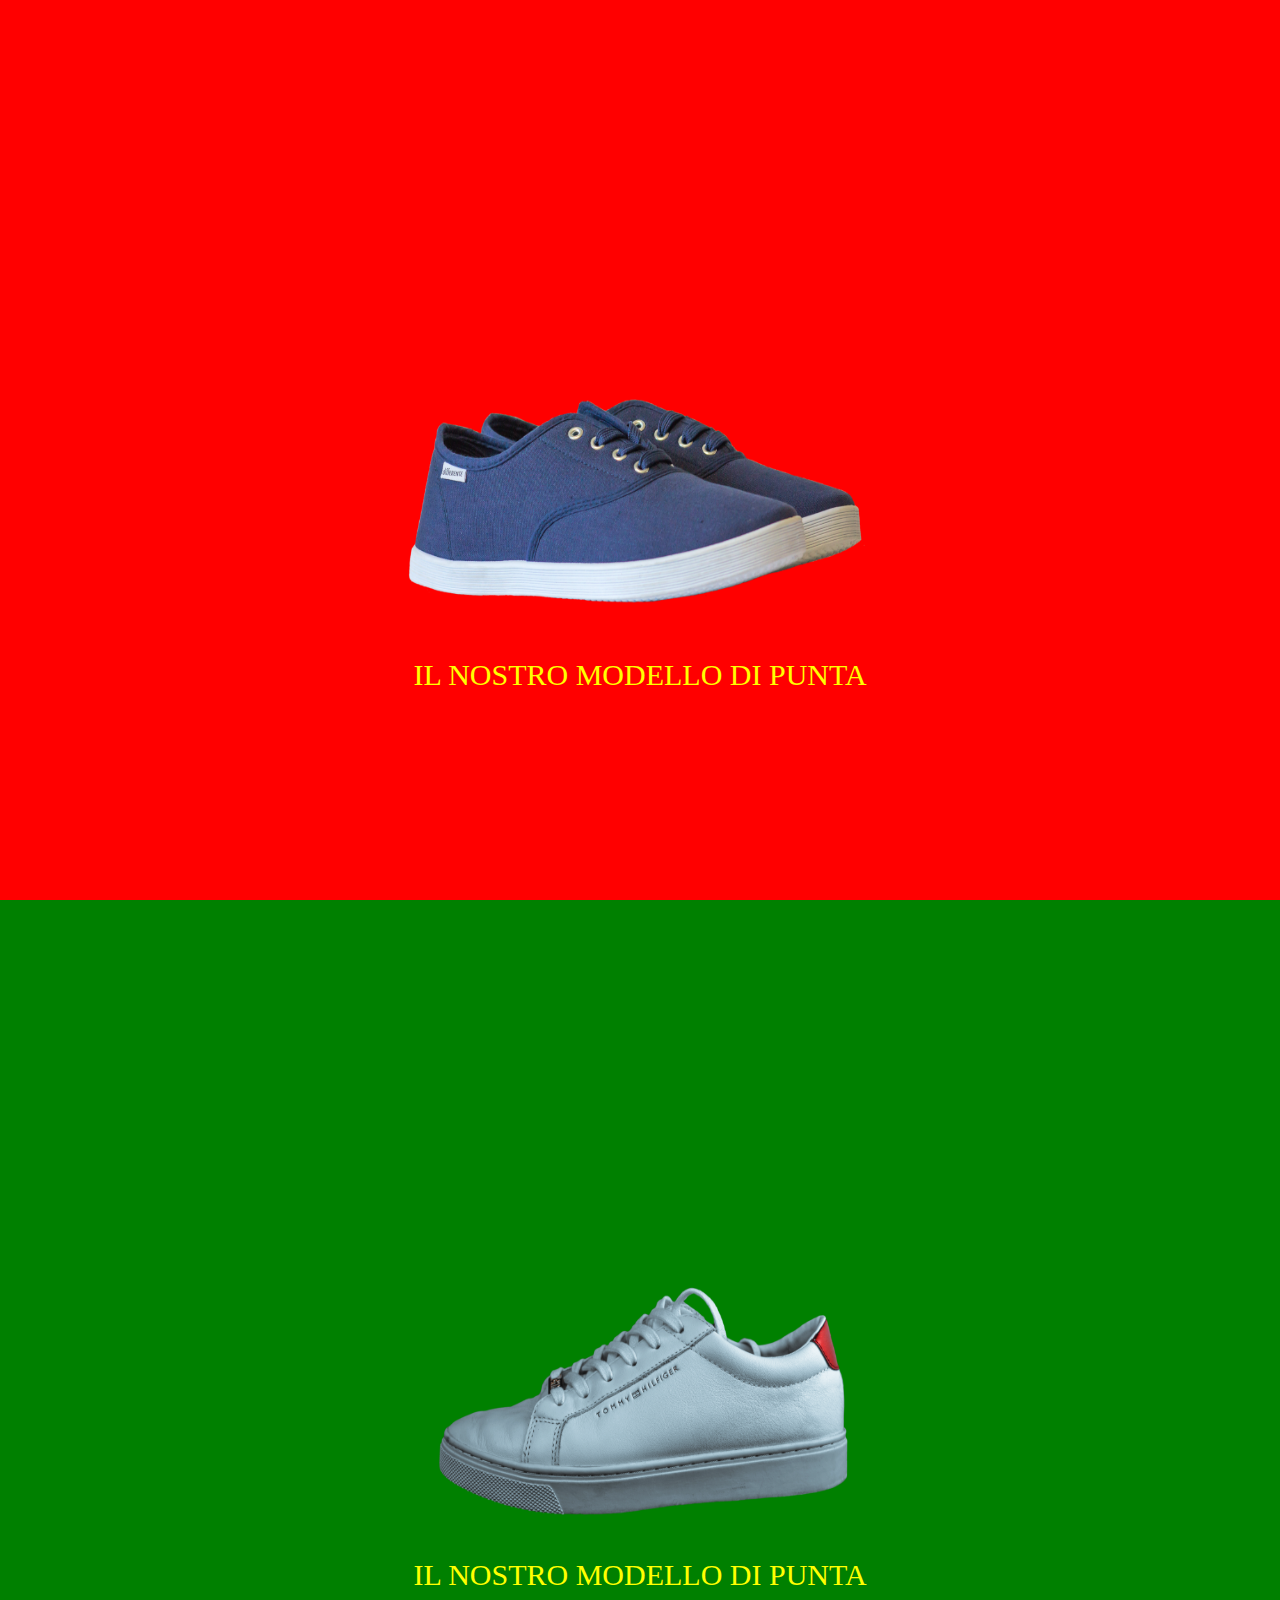
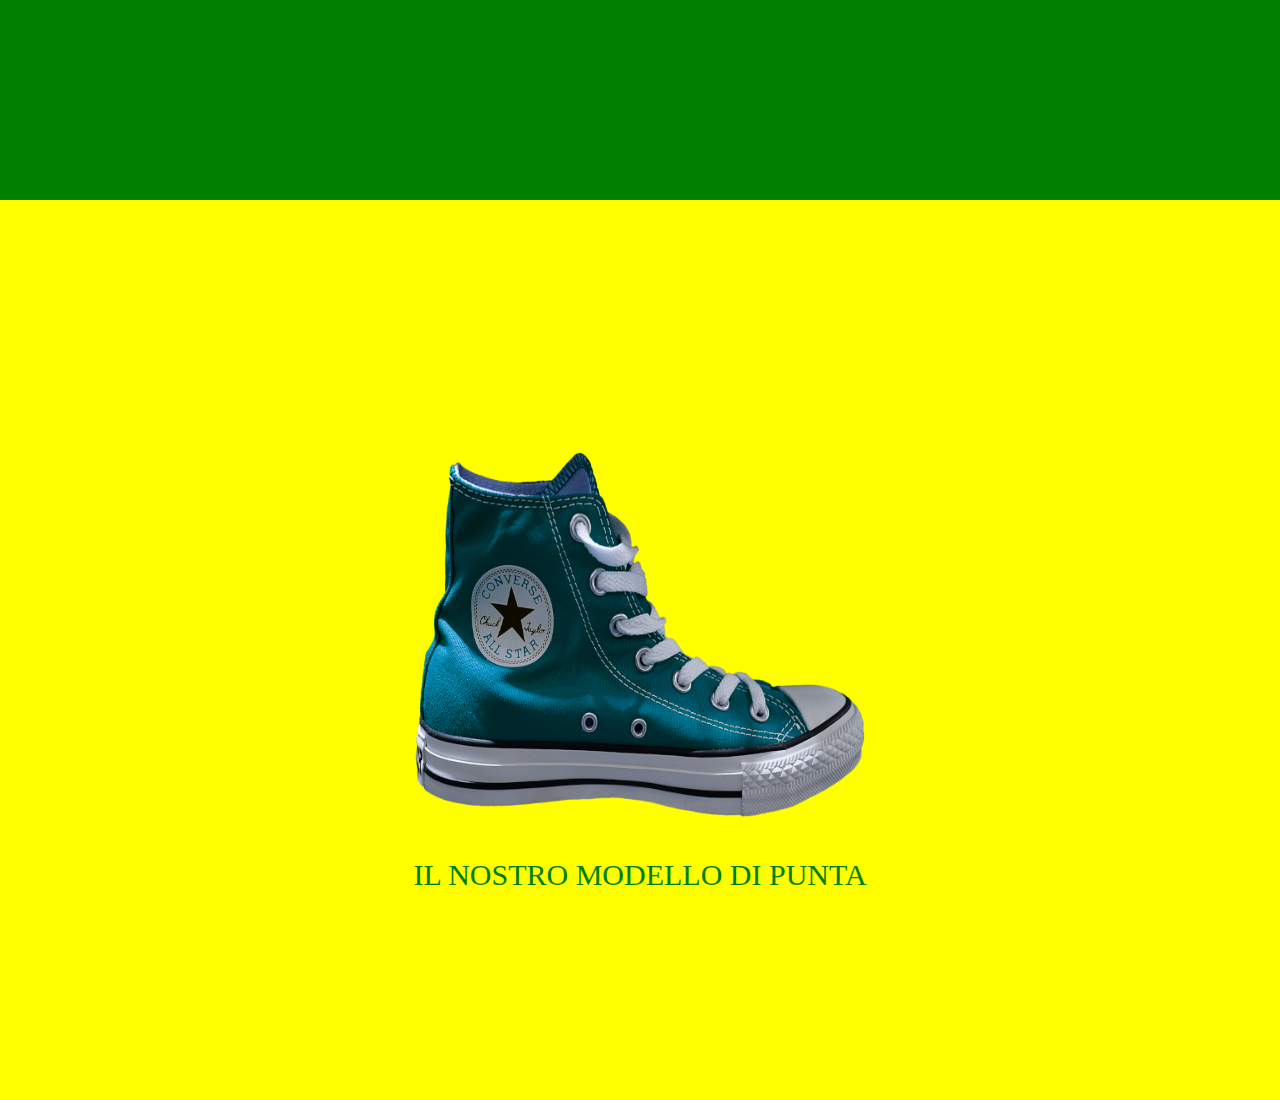
==== index.html @ a02fd802 "organizzazione testo" ====
<!DOCTYPE html>
<html lang="en">
<head>
    <meta charset="UTF-8">
    <meta http-equiv="X-UA-Compatible" content="IE=edge">
    <meta name="viewport" content="width=device-width, initial-scale=1.0">
    <title>Shoes</title>
    <link rel="stylesheet" href="style.css">
</head>
<body>

    <section id="red">
        <div class="">
            <img class="pic" src="img 2/01.png" alt="">
            <span>IL NOSTRO MODELLO DI PUNTA</span>
        </div>
    </section>

    <section id="green">
        <div class="">
            <img class="pic" src="img 2/02.png" alt="">
            <span>IL NOSTRO MODELLO DI PUNTA</span>
        </div>
    </section>

    <section id="yellow">
        <div class="">
            <img class="pic" src="img 2/03.png" alt="">
            <span id="text">IL NOSTRO MODELLO DI PUNTA</span>
        </div>
    </section>

    
</body>
</html>
---- style.css ----
* {
    margin: 0;
    padding: 0;
    box-sizing: border-box;
}

.clearfix::after{
    content: "";
    display: table;
    clear: both;
}

section {
    height: 100vh;
    width: 100vw;
    position: relative;
    background-size: cover;
    background-color: red; 
}

#green{
    background-color: green;
}

#yellow{
    background-color: yellow;
}

#text{
    color: green;
}

.pic{
    width: 40%;
    height: 50%;
    position: absolute;
    top: 50%;
    left: 50%;
    transform: translate(-50%, -50%);

}

span{
    font-size: 30px;
    color: yellow;
    position: absolute;
    top: 75%;
    left: 50%;
    transform: translate(-50%, -50%);
}
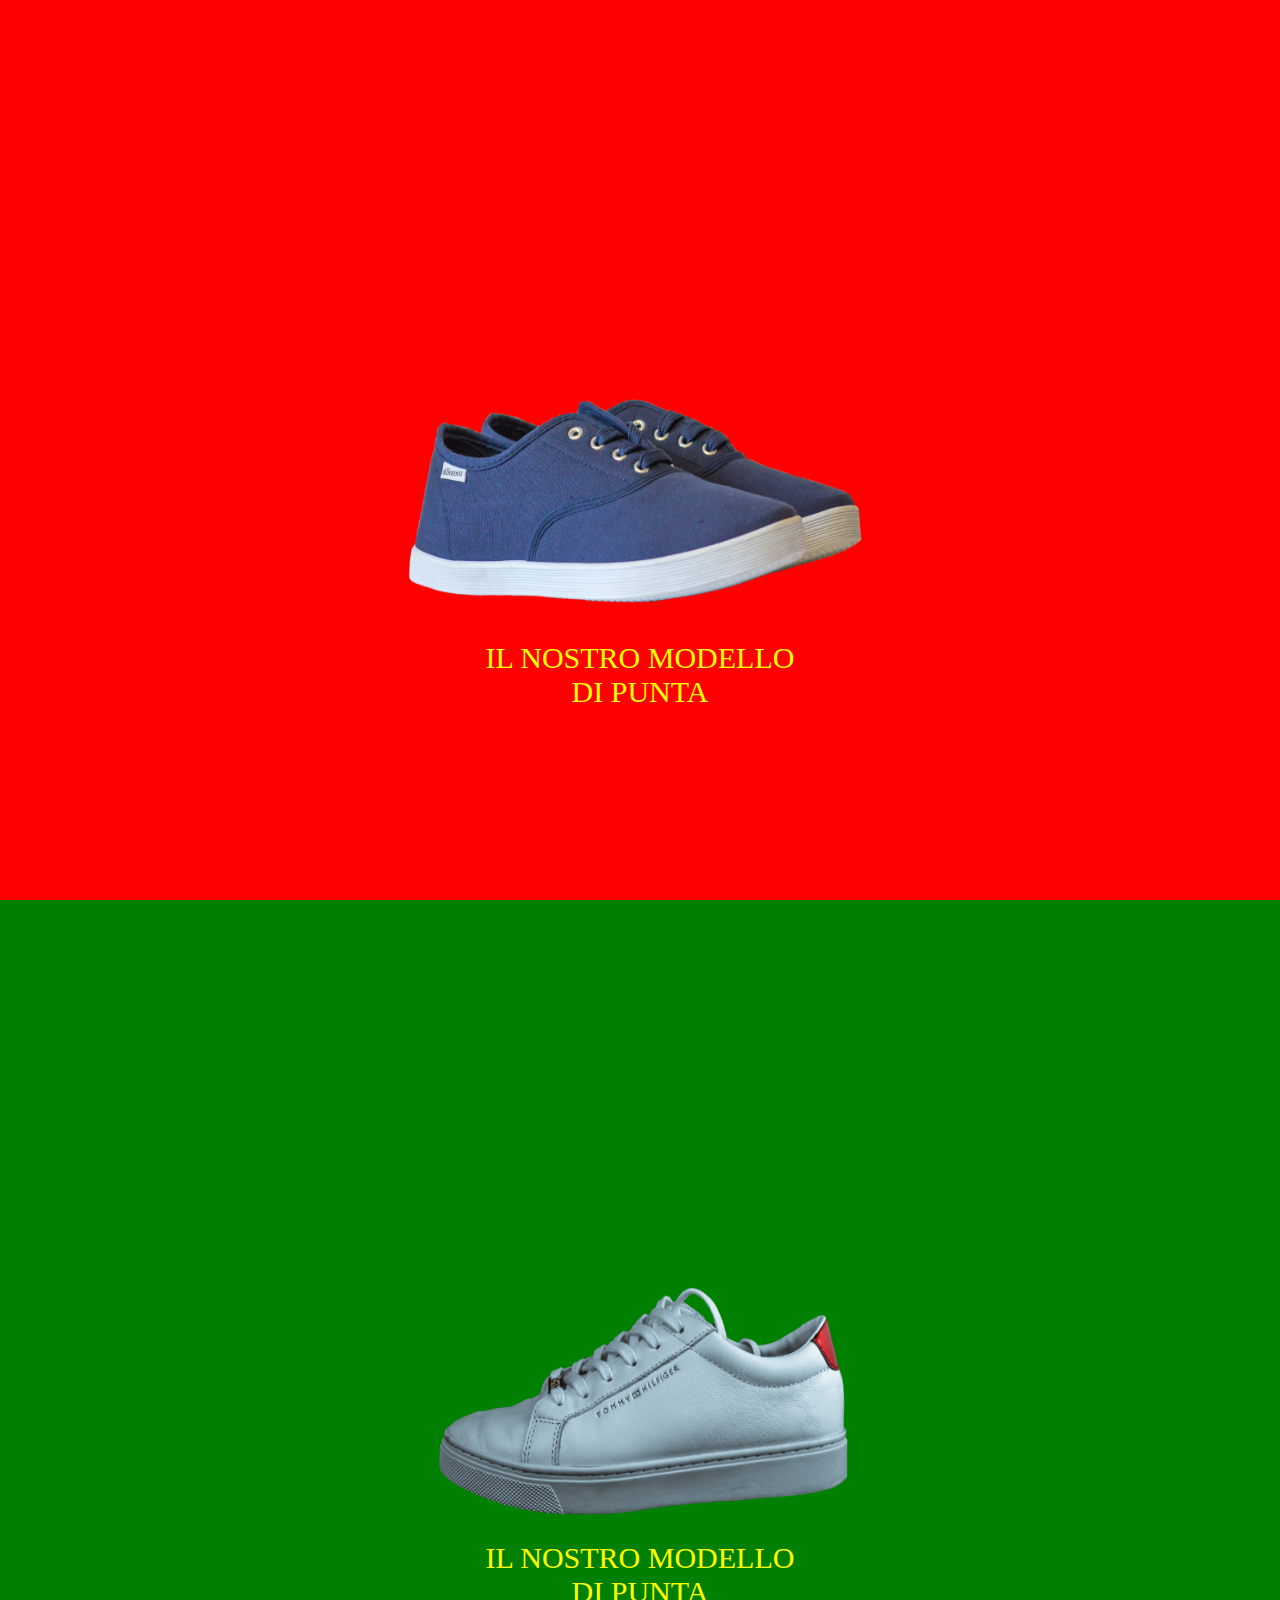
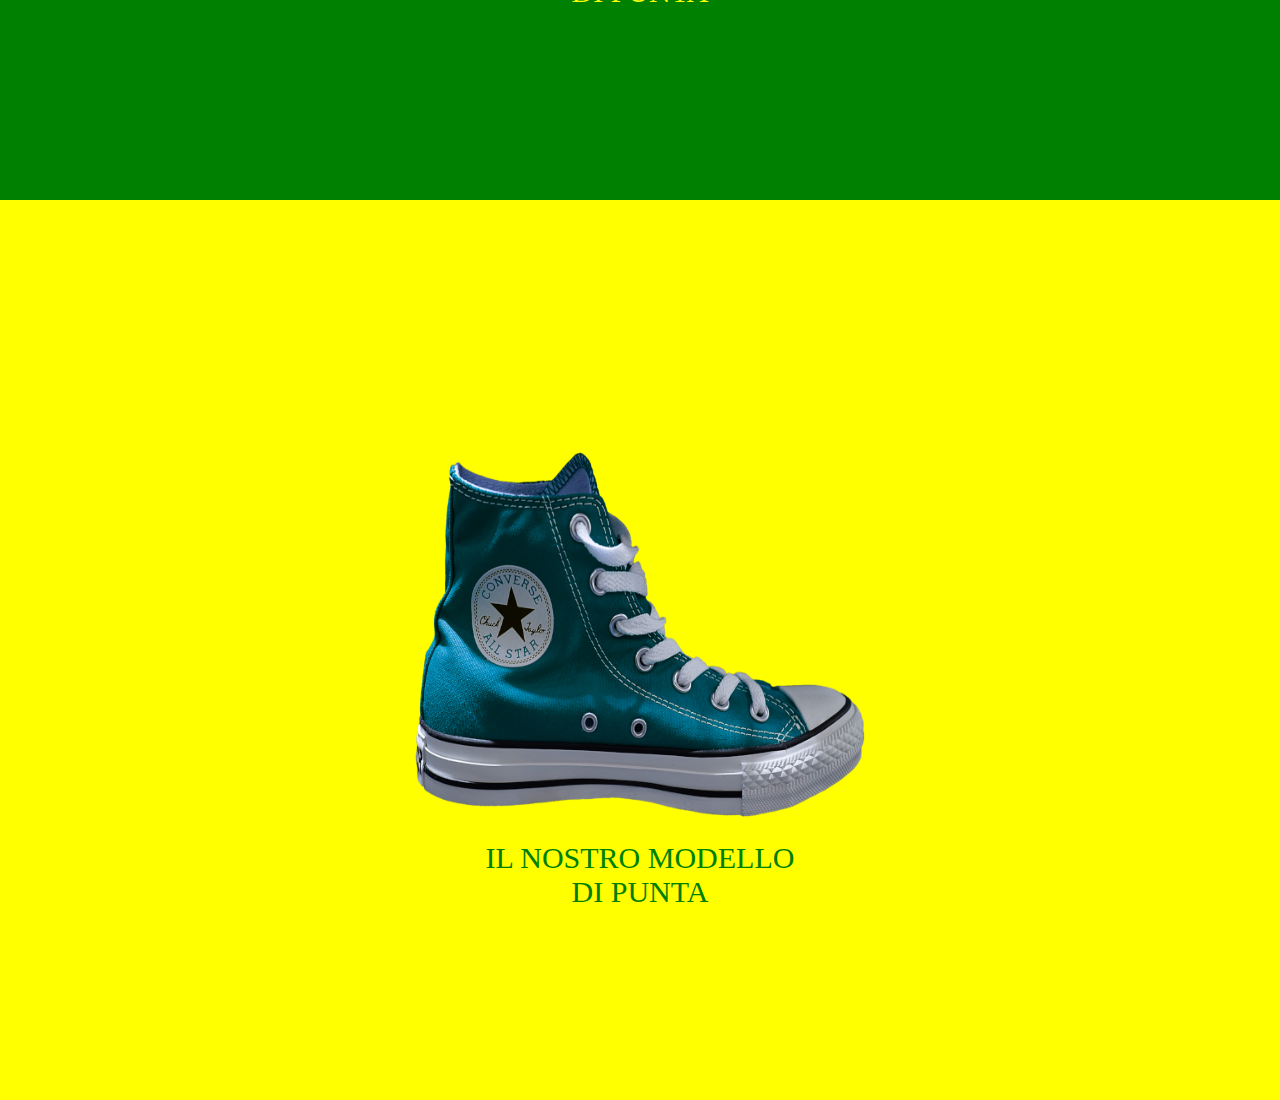
==== commit 6af108e3: "finale" ====
--- a/index.html
+++ b/index.html
@@ -12,21 +12,21 @@
     <section id="red">
         <div class="">
             <img class="pic" src="img 2/01.png" alt="">
-            <span>IL NOSTRO MODELLO DI PUNTA</span>
+            <span>IL NOSTRO MODELLO <br> DI PUNTA</span>
         </div>
     </section>
 
     <section id="green">
         <div class="">
             <img class="pic" src="img 2/02.png" alt="">
-            <span>IL NOSTRO MODELLO DI PUNTA</span>
+            <span>IL NOSTRO MODELLO <br> DI PUNTA</span>
         </div>
     </section>
 
     <section id="yellow">
         <div class="">
             <img class="pic" src="img 2/03.png" alt="">
-            <span id="text">IL NOSTRO MODELLO DI PUNTA</span>
+            <span id="text">IL NOSTRO MODELLO <br> DI PUNTA</span>
         </div>
     </section>
 
--- a/style.css
+++ b/style.css
@@ -47,4 +47,5 @@
     top: 75%;
     left: 50%;
     transform: translate(-50%, -50%);
+    text-align: center;
 }